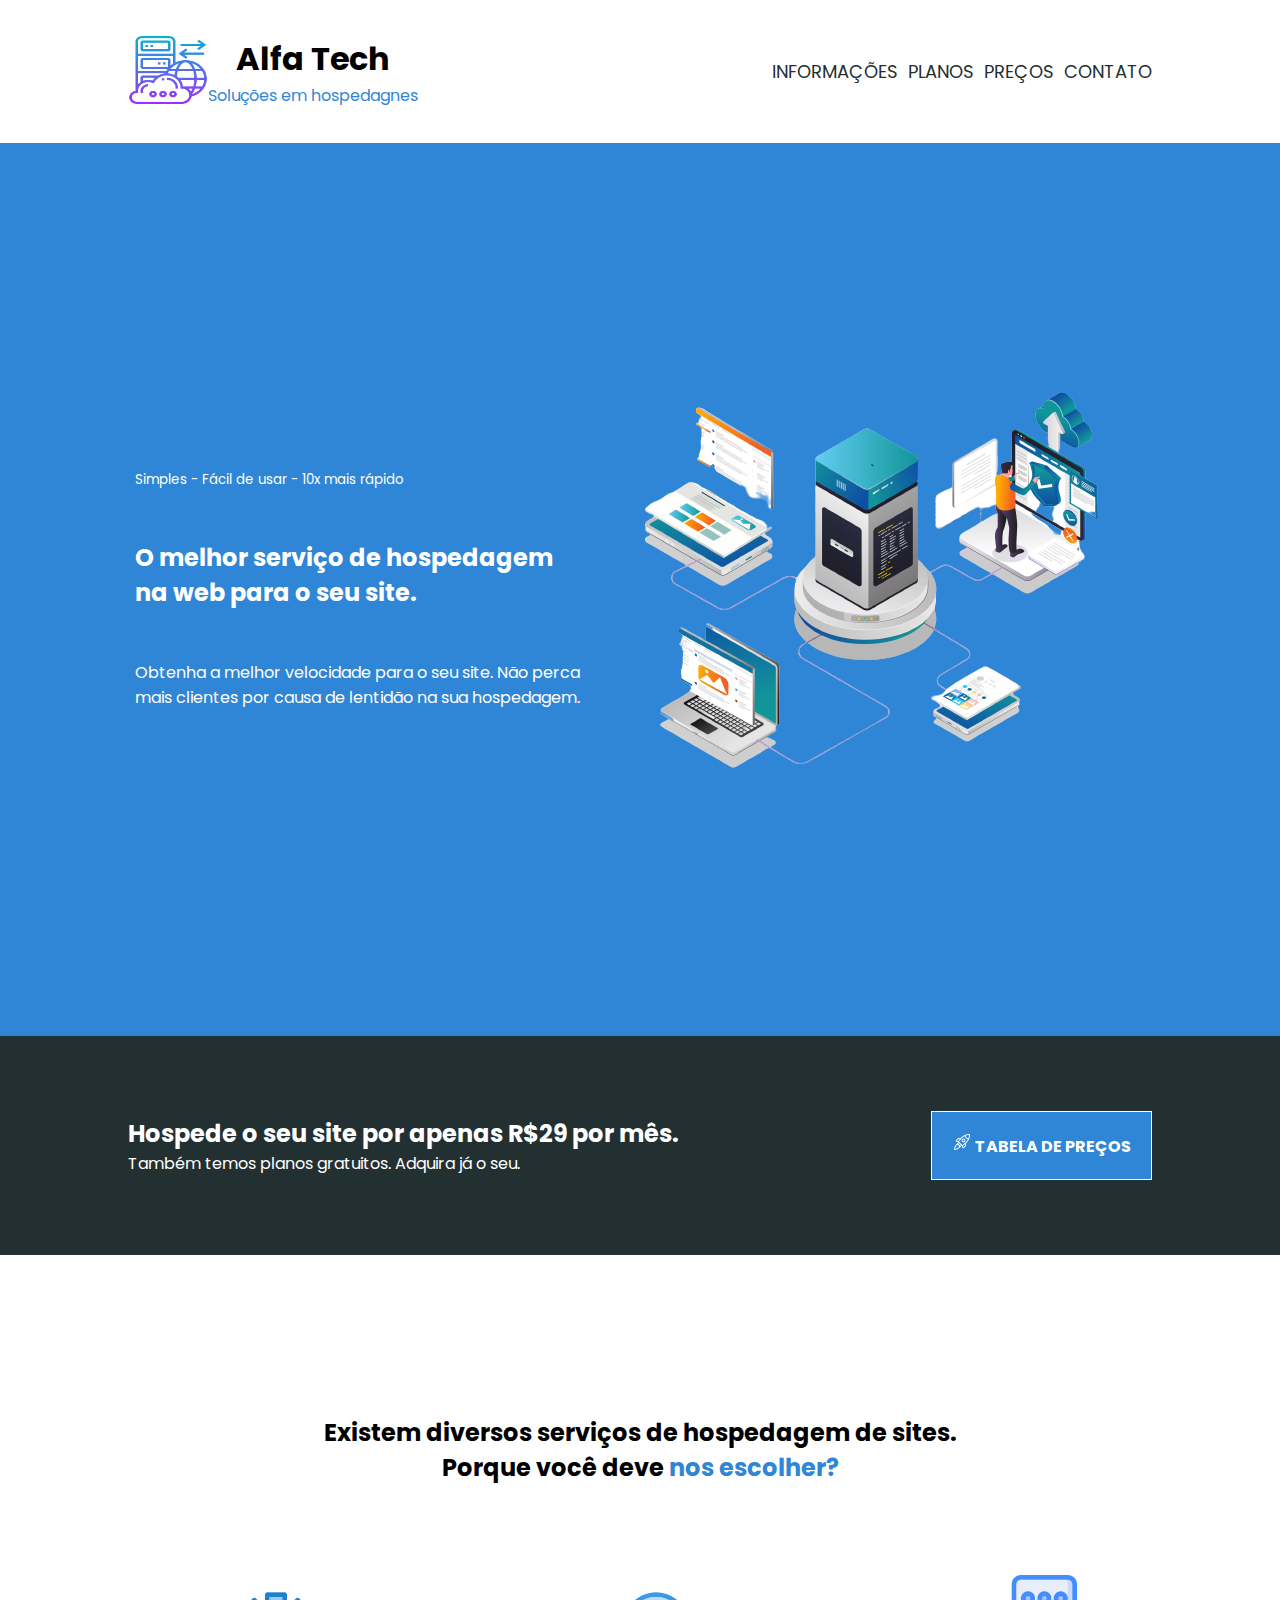
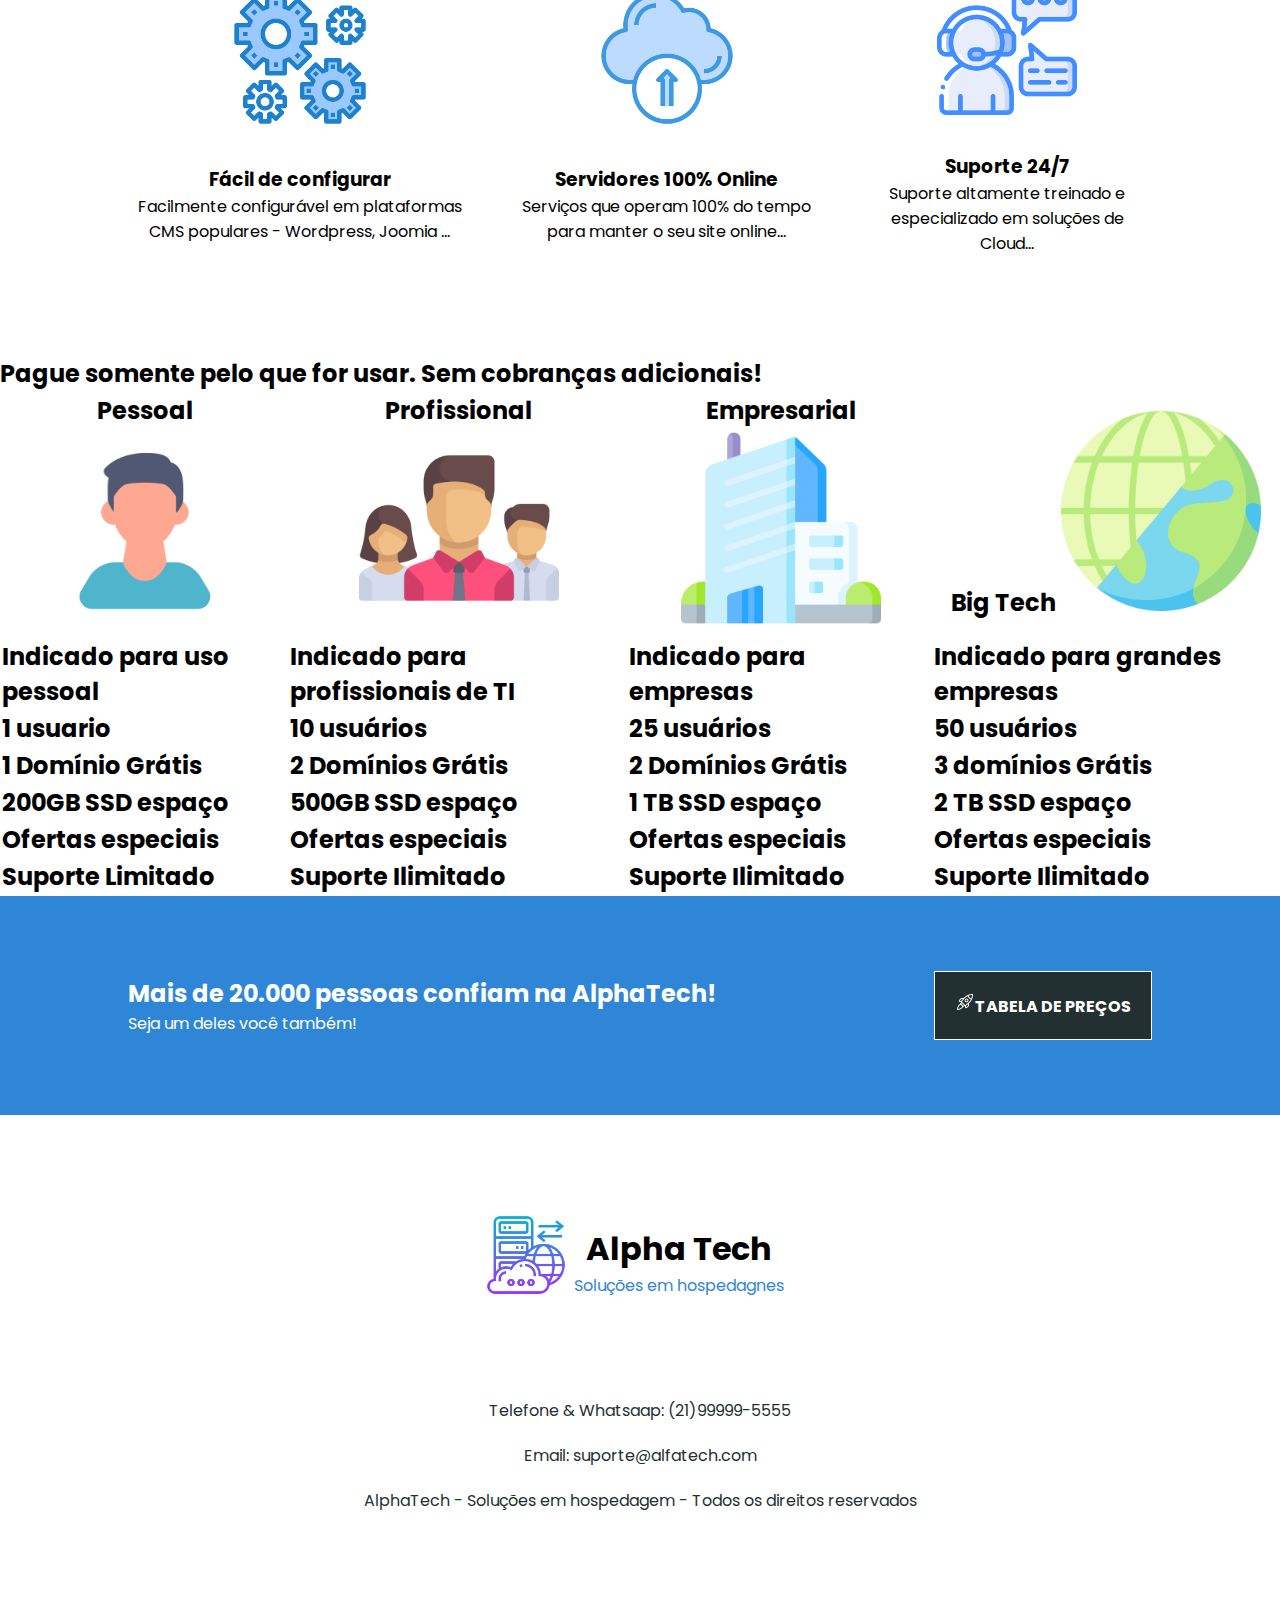
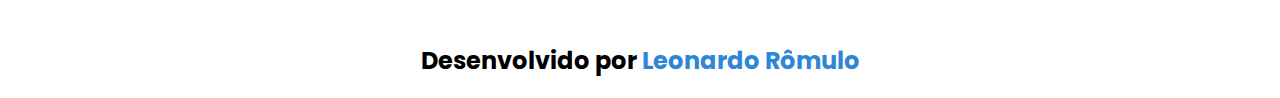
==== index.html @ e64dbf24 "site da AlphaTech" ====
<!DOCTYPE html>
<html lang="pt-nr">
    <head>
        <meta charset="UTF-8">
        <meta name="viewport" content="width=device-width, initial-scale=1.0">
        <title>AlphTaech - Serviços de Hospedagens</title>
        <link rel="stylesheet" href="css/home.css">
    </head>
    <body>
        <header class="container topo">

            <div class="box-logo">
                <img src="assets/logo-icone.png" alt class="img-logo">
                <div class="texto-logo">
                    <h1>Alfa Tech</h1>
                    <p class="slogan">Soluções em hospedagnes</p>
                </div>
            </div>

            <nav class="box-menu">
                <a href="#informacoes">INFORMAÇÕES</a>
                <a href="#planos">PLANOS</a>
                <a href="tabelaDePreços.html">PREÇOS</a>
                <a href="#contatos">CONTATO</a>
            </nav>

        </header>

        <section class="banner" id="banner">

            <div class="container">
                <div class="texto-banner">
                    <small>Simples - Fácil de usar - 10x mais rápido</small>
                    <h2>O melhor serviço de hospedagem na web para o seu
                        site.</h2>
                    <p>Obtenha a melhor velocidade para o seu site. Não perca
                        mais
                        clientes por causa de lentidão na sua hospedagem.</p>

                </div>

                <div class="imagem-banner">
                    <img class="img-banner" src="assets/imagem-banner.png" alt>
                </div>

            </div>

        </section>

        <section class="ads-1">
            <div class="container">
                <div class="texto-ads">
                    <h2>Hospede o seu site por apenas R$29 por mês.</h2>
                    <p>Também temos planos gratuitos. Adquira já o seu.</p>
                </div>
                <div class="btn">
                    <a href="tabelaDePreços.html"><img
                            src="assets/icone-foguete.png" alt> TABELA DE
                        PREÇOS</a>
                </div>
            </div>
        </section>

        <section class="informacoes" id="informacoes">

            <section class="servicos">

                <div class="subtitulo-servicos">
                    <h2>Existem diversos serviços de hospedagem de sites.
                        <br>Porque
                        você deve <span>
                            nos escolher?</span></h2>
                </div>

                <div class="info">

                    <section class="card-1">
                        <img src="assets/icone-engrenagens.png" alt>
                        <h3>Fácil de configurar</h3>
                        <p>Facilmente configurável em plataformas CMS populares
                            -
                            Wordpress,
                            Joomia ...</p>
                    </section>

                    <section class="card-2">
                        <img src="assets/cloud-icone.png" alt>
                        <h3>Servidores 100% Online</h3>
                        <p>Serviços que operam 100% do tempo para manter o seu
                            site
                            online...</p>
                    </section>

                    <section class="card-3">
                        <img src="assets/icone-suporte.png" alt>
                        <h3>Suporte 24/7</h3>
                        <p>Suporte altamente treinado e especializado em
                            soluções de
                            Cloud...</p>
                    </section>

                </div>

            </section>

            <section class="planos" id="planos">
                <h2>Pague somente pelo que for usar. Sem cobranças
                    <table>
                        adicionais!</h2>
                    <thead>
                        <tr>
                            <th>Pessoal <img src="assets/pessoal-icone.png"
                                    alt></th>
                            <th>Profissional <img src="assets/equipe-icone.png"
                                    alt></th>
                            <th>Empresarial <img src="assets/empresa-icone.png"
                                    alt></th>
                            <th>Big Tech <img src="assets/big-tech.png"
                                    alt></th>
                        </tr>
                    </thead>

                    <tbody>

                        <tr>
                            <td>Indicado para uso pessoal</td>
                            <td>Indicado para profissionais de TI</td>
                            <td>Indicado para empresas</td>
                            <td>Indicado para grandes empresas</td>
                        </tr>

                        <tr>
                            <td>1 usuario</td>
                            <td>10 usuários</td>
                            <td>25 usuários</td>
                            <td>50 usuários</td>
                        </tr>

                        <tr>
                            <td>1 Domínio Grátis</td>
                            <td>2 Domínios Grátis</td>
                            <td>2 Domínios Grátis</td>
                            <td>3 domínios Grátis</td>
                        </tr>

                        <tr>
                            <td>200GB SSD espaço</td>
                            <td>500GB SSD espaço</td>
                            <td>1 TB SSD espaço</td>
                            <td>2 TB SSD espaço</td>
                        </tr>

                        <tr>
                            <td>Ofertas especiais</td>
                            <td>Ofertas especiais</td>
                            <td>Ofertas especiais</td>
                            <td>Ofertas especiais</td>
                        </tr>

                        <tr>
                            <td>Suporte Limitado</td>
                            <td>Suporte Ilimitado</td>
                            <td>Suporte Ilimitado</td>
                            <td>Suporte Ilimitado</td>
                        </tr>
                    </tbody>
                </table>
            </section>

            <section class="ads-2">

                <div class="container">
                    <div class="texto-ads">
                        <h2>Mais de 20.000 pessoas confiam na AlphaTech!</h2>
                        <p> Seja um deles você também!</p>
                    </div>
                    <div class="btn-2">
                        <a href="tabelaDePreços.html"><img
                                src="assets/icone-foguete.png" alt>TABELA DE
                            PREÇOS</a>
                    </div>
                </div>
            </section>

            <footer id="contatos">
                <div class="box-logo-rodape">
                    <img src="assets/logo-icone.png" alt
                        class="img-logo-rodape" />
                    <div class="txt-logo-rodape">
                        <h1 >Alpha Tech</h1>
                        <p class="slogan">Soluções em
                            hospedagnes</p>
                    </div>

                </div>
            
            <div class="paragrafo">
                <p>Telefone & Whatsaap: (21)99999-5555</p>
                <p>Email: suporte@alfatech.com</p>
                <p>AlphaTech - Soluções em hospedagem - Todos os
                    direitos
                    reservados</p>
            </div>

        </footer>
        <div class="autor">
            <h2>Desenvolvido por <span>Leonardo Rômulo</span> </h2>
        </div>

    </body>
</html>
---- css/home.css ----
@import url('https://fonts.googleapis.com/css2?family=Inter:ital,opsz,wght@0,14..32,100..900;1,14..32,100..900&family=Poppins:ital,wght@0,100;0,200;0,300;0,400;0,500;0,600;0,700;0,800;0,900;1,100;1,200;1,300;1,400;1,500;1,600;1,700;1,800;1,900&display=swap');


* {
    margin: 0;
    padding: 0;
    box-sizing: border-box;
    font-family: "poppins", sans-serif;
    text-decoration: none;
    margin: 0 auto;
}


/* topo */


.topo{
    width: 100%;
    display: flex;
}

.container {
    padding: 35px 0;
    width: 1024px;
    display: flex;
    flex-wrap: wrap;
    align-items: center;
}

.box-logo {
    display: flex;
    flex-wrap: wrap;
    margin-left: 0;

}

.topo img{
    width: 80px;
    height: 70px;
}

.texto-logo{
    display: flex;
    flex-direction: column;
}



.box-menu {
    display: flex;
    gap: 10px;
    margin-right: 0;
}

.topo  a{
    color: #233032;
    font-size: 18px;
}

.slogan {
    font-size: 16px;
    color: #2f86d6;
}

/* banner */

.banner {
    width: 100%;
    height: 50%;
    background-color: #2f86d6;
    padding: 180px 0;
}

.texto-banner  {
    width: 450px;
    display : flex;
    flex-direction: column;
    align-items: center;
    justify-content: space-evenly;
    color: #fff;
    gap: 50px;
}

.texto-banner small {
    margin-left: 0;
}

.banner img {
    margin-right: 50%;
}

/*  ads 1 */

.ads-1 {
    padding: 40px 0;
    display: flex;
    flex-wrap: wrap;
    justify-content: space-evenly;
    background-color: #233032
    ;
}

.texto-ads {
    margin-left: 0;
    color: #fff;
}

.btn {
    margin-right: 0;
    border: 1px solid #fff;
    background-color: #2f86d6;
    padding: 20px;
}

.btn img {
   padding: 2px;
}

.btn a {
    color: #fff;
    font-weight: bold;
}

/* serviços */

.servicos {
    padding: 100px 0;
    text-align: center;
}

.info {
    width: 1024px;
    display: flex;
    align-items: center;
    justify-content: space-evenly;
    gap: 50px;
}
.info img {
    width: 200px;
    height: 200px;
    padding: 30px;
}
.subtitulo-servicos {
    width: 900px;
    text-align: center;
    margin: 60px auto;
}

 span {
    color: #2f86d6;
}
/* Tabela */

table img{
    width: 200px;
    height: 200px;   
}



/*  ads 2 */
.ads-2 {
    padding: 40px 0;
    display: flex;
    justify-content: space-evenly;
    background-color: #2f86d6;
}

.texto-ads {
    margin-left: 0;
    color: #fff;
}

.btn-2 {
    margin-right: 0;
    border: 1px solid #fff;
    padding: 20px;
    background-color: #233032;
}

.btn-2 img {
   padding: 2px;
}

.btn-2 a {
    color: #fff;
    font-weight: bold;
}

/* footer */
footer {
    padding: 100px 0;
    width: 1024px;
}
.box-logo-rodape {
    display: flex;
    flex-wrap: wrap;
    margin-left: 0;
    margin-bottom: 80px;
}
.box-logo-rodape img {
    width: 80px;
    height: 80px;
}
.txt-logo-rodape {
    display: flex;
    flex-direction: column;
    align-items: center;
    margin-left: -360px;
    padding: 10px;
}
/* paragrafos do rodape */
.paragrafo p {
    padding: 10px;
    width: 1024px;
    margin: 0 auto;
    text-align: center;
    color: #233032;
}

.autor {
    width: 100%;
    padding: 20px 0;
    text-align: center;
}
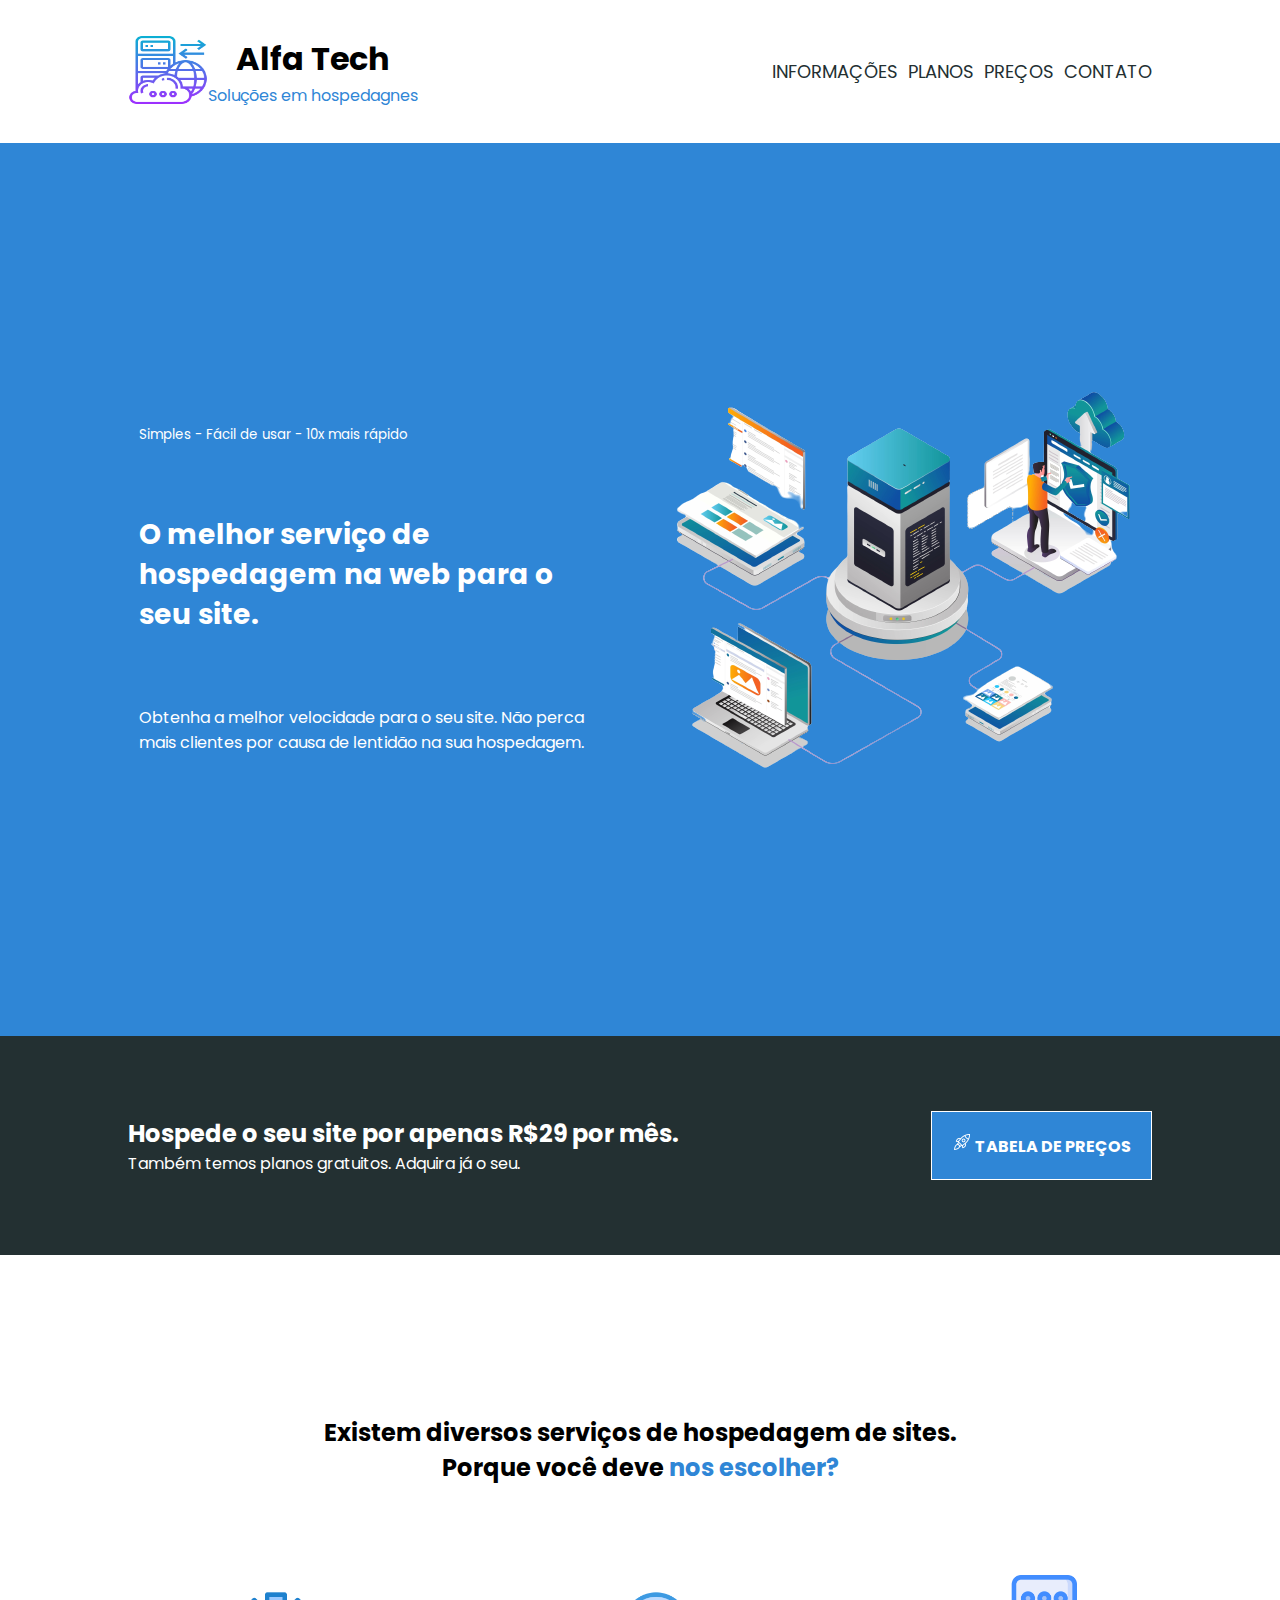
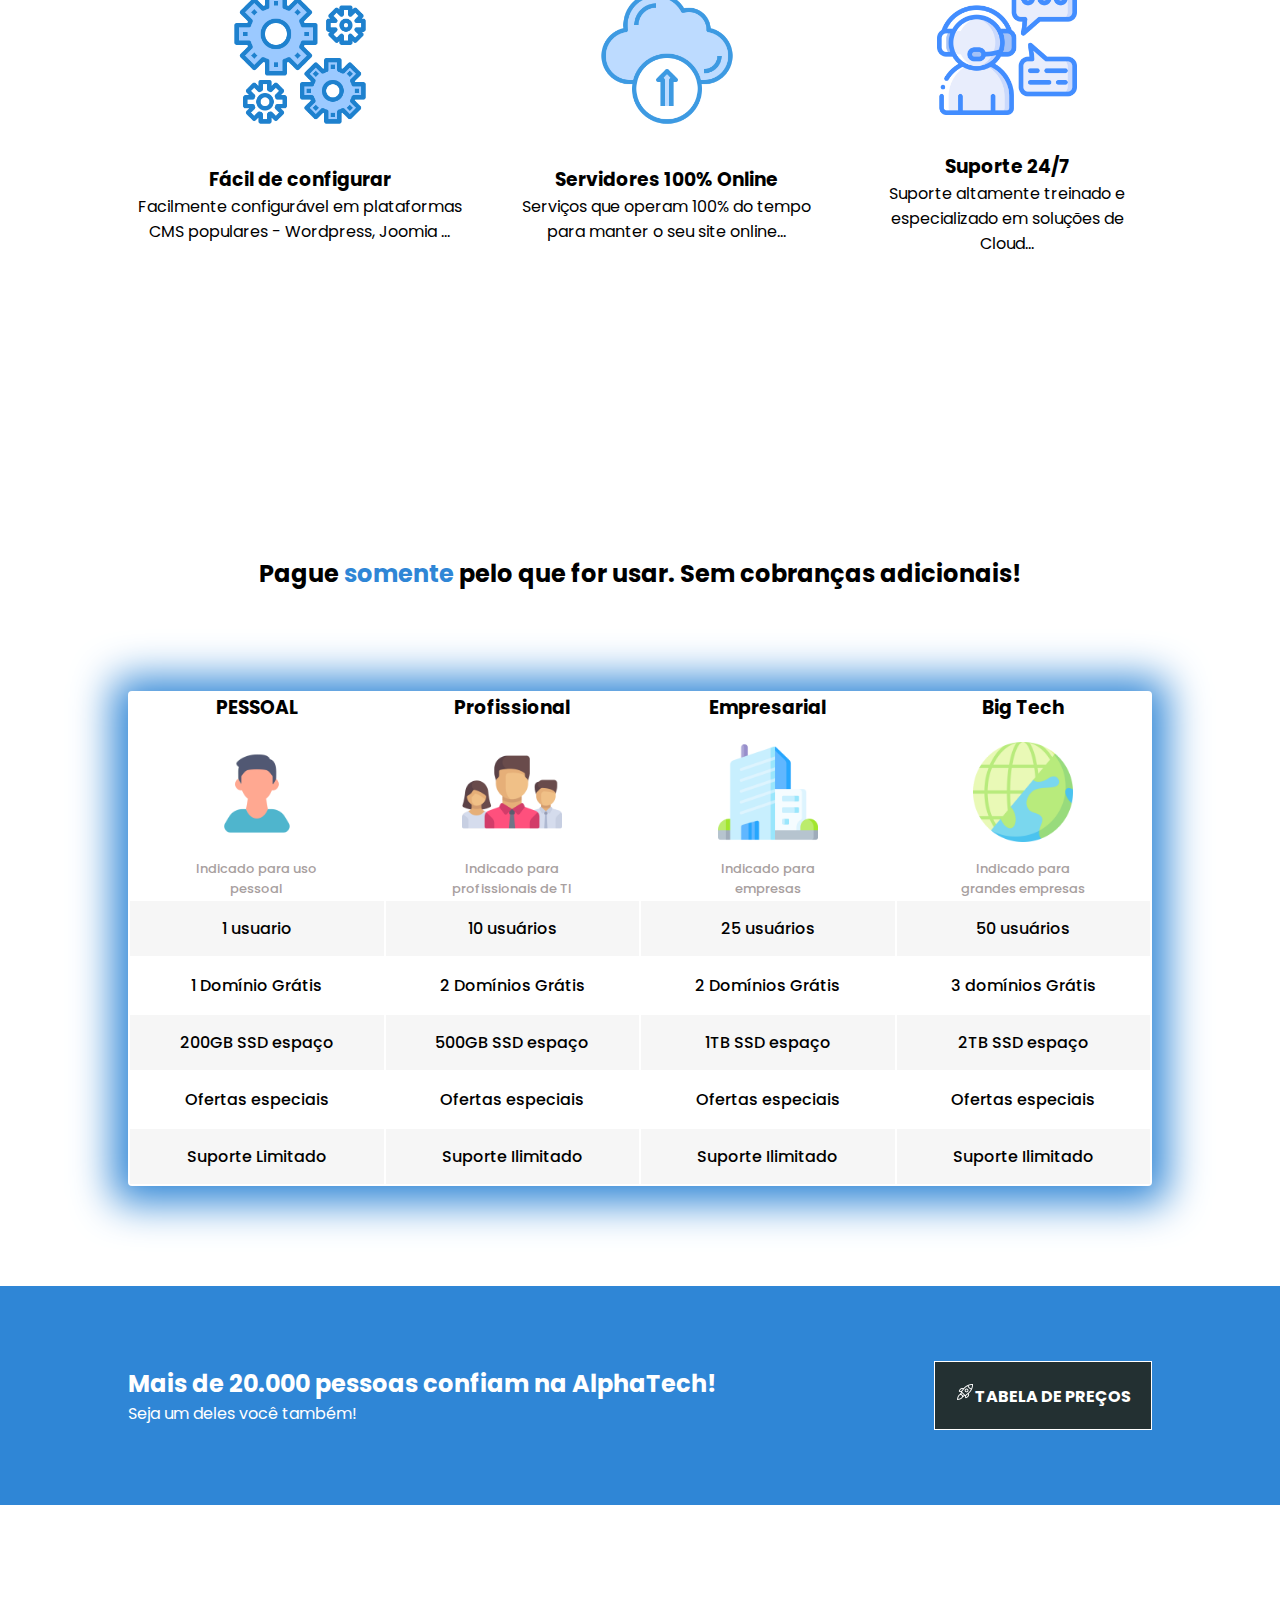
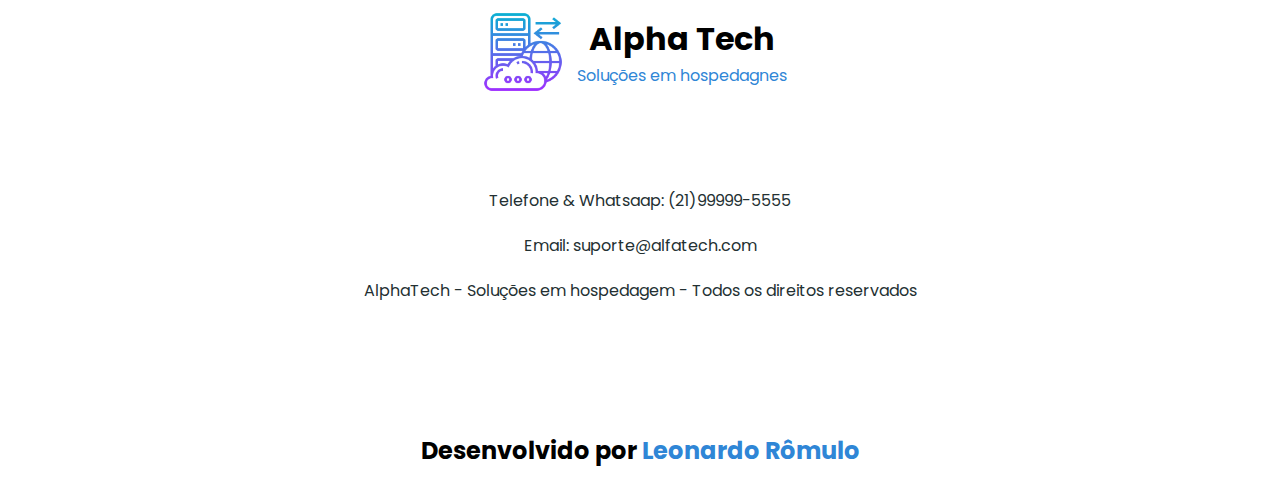
==== commit 8e9a967d: "att index" ====
--- a/index.html
+++ b/index.html
@@ -104,65 +104,76 @@
             </section>
 
             <section class="planos" id="planos">
-                <h2>Pague somente pelo que for usar. Sem cobranças
-                    <table>
-                        adicionais!</h2>
+
+                <h2>Pague <span>somente</span> pelo que for usar. Sem cobranças
+                    adicionais!</h2>
+
+                <table>
+
                     <thead>
                         <tr>
-                            <th>Pessoal <img src="assets/pessoal-icone.png"
-                                    alt></th>
-                            <th>Profissional <img src="assets/equipe-icone.png"
-                                    alt></th>
-                            <th>Empresarial <img src="assets/empresa-icone.png"
-                                    alt></th>
-                            <th>Big Tech <img src="assets/big-tech.png"
-                                    alt></th>
+                            <th>
+                                <h3>PESSOAL</h3>
+                                <img src="assets/pessoal-icone.png" alt>
+                                <p>Indicado para uso pessoal</p>
+                            </th>
+
+                            <th>
+                                <h3>Profissional</h3>
+                                <img src="assets/equipe-icone.png" alt>
+                                <p>Indicado para profissionais de TI</p>
+                            </th>
+
+                            <th>
+                                <h3>Empresarial</h3>
+                                <img src="assets/empresa-icone.png" alt>
+                                <p>Indicado para empresas</p>
+                            </th>
+                            <th>
+                                <h3>Big Tech</h3>
+                                <img src="assets/big-tech.png" alt>
+                                <p>Indicado para grandes empresas</p>
+                            </th>
                         </tr>
                     </thead>
 
                     <tbody>
 
-                        <tr>
-                            <td>Indicado para uso pessoal</td>
-                            <td>Indicado para profissionais de TI</td>
-                            <td>Indicado para empresas</td>
-                            <td>Indicado para grandes empresas</td>
-                        </tr>
-
-                        <tr>
+                        <tr class="linha-impar">
                             <td>1 usuario</td>
                             <td>10 usuários</td>
                             <td>25 usuários</td>
                             <td>50 usuários</td>
                         </tr>
 
-                        <tr>
+                        <tr class="linha-par">
                             <td>1 Domínio Grátis</td>
                             <td>2 Domínios Grátis</td>
                             <td>2 Domínios Grátis</td>
                             <td>3 domínios Grátis</td>
                         </tr>
 
-                        <tr>
+                        <tr class="linha-impar">
                             <td>200GB SSD espaço</td>
                             <td>500GB SSD espaço</td>
-                            <td>1 TB SSD espaço</td>
-                            <td>2 TB SSD espaço</td>
-                        </tr>
-
-                        <tr>
-                            <td>Ofertas especiais</td>
-                            <td>Ofertas especiais</td>
-                            <td>Ofertas especiais</td>
-                            <td>Ofertas especiais</td>
-                        </tr>
-
-                        <tr>
+                            <td>1TB SSD espaço</td>
+                            <td>2TB SSD espaço</td>
+                        </tr>
+
+                        <tr class="linha-par">
+                            <td>Ofertas especiais</td>
+                            <td>Ofertas especiais</td>
+                            <td>Ofertas especiais</td>
+                            <td>Ofertas especiais</td>
+                        </tr>
+
+                        <tr class="linha-impar">
                             <td>Suporte Limitado</td>
                             <td>Suporte Ilimitado</td>
                             <td>Suporte Ilimitado</td>
                             <td>Suporte Ilimitado</td>
                         </tr>
+
                     </tbody>
                 </table>
             </section>
@@ -187,25 +198,24 @@
                     <img src="assets/logo-icone.png" alt
                         class="img-logo-rodape" />
                     <div class="txt-logo-rodape">
-                        <h1 >Alpha Tech</h1>
+                        <h1>Alpha Tech</h1>
                         <p class="slogan">Soluções em
                             hospedagnes</p>
                     </div>
-
-                </div>
-            
-            <div class="paragrafo">
-                <p>Telefone & Whatsaap: (21)99999-5555</p>
-                <p>Email: suporte@alfatech.com</p>
-                <p>AlphaTech - Soluções em hospedagem - Todos os
-                    direitos
-                    reservados</p>
-            </div>
-
-        </footer>
-        <div class="autor">
-            <h2>Desenvolvido por <span>Leonardo Rômulo</span> </h2>
-        </div>
-
-    </body>
-</html>+                </div>
+
+                <div class="paragrafo">
+                    <p>Telefone & Whatsaap: (21)99999-5555</p>
+                    <p>Email: suporte@alfatech.com</p>
+                    <p>AlphaTech - Soluções em hospedagem - Todos os
+                        direitos
+                        reservados</p>
+                </div>
+
+            </footer>
+            <div class="autor">
+                <h2>Desenvolvido por <span>Leonardo Rômulo</span> </h2>
+            </div>
+
+        </body>
+    </html>--- a/css/home.css
+++ b/css/home.css
@@ -14,7 +14,7 @@
 /* topo */
 
 
-.topo{
+.topo {
     width: 100%;
     display: flex;
 }
@@ -34,12 +34,12 @@
 
 }
 
-.topo img{
+.topo img {
     width: 80px;
     height: 70px;
 }
 
-.texto-logo{
+.texto-logo {
     display: flex;
     flex-direction: column;
 }
@@ -52,7 +52,7 @@
     margin-right: 0;
 }
 
-.topo  a{
+.topo a {
     color: #233032;
     font-size: 18px;
 }
@@ -71,9 +71,9 @@
     padding: 180px 0;
 }
 
-.texto-banner  {
-    width: 450px;
-    display : flex;
+.texto-banner {
+    width: 470px;
+    display: flex;
     flex-direction: column;
     align-items: center;
     justify-content: space-evenly;
@@ -81,12 +81,19 @@
     gap: 50px;
 }
 
+.texto-banner h2 {
+    font-size: 28px;
+    line-height: 40px;
+    margin: 20px 0;
+}
+
 .texto-banner small {
     margin-left: 0;
 }
 
-.banner img {
-    margin-right: 50%;
+.imagem-banner {
+    width: 50%;
+
 }
 
 /*  ads 1 */
@@ -96,8 +103,7 @@
     display: flex;
     flex-wrap: wrap;
     justify-content: space-evenly;
-    background-color: #233032
-    ;
+    background-color: #233032;
 }
 
 .texto-ads {
@@ -113,7 +119,7 @@
 }
 
 .btn img {
-   padding: 2px;
+    padding: 2px;
 }
 
 .btn a {
@@ -135,25 +141,79 @@
     justify-content: space-evenly;
     gap: 50px;
 }
+
 .info img {
     width: 200px;
     height: 200px;
     padding: 30px;
 }
+
 .subtitulo-servicos {
     width: 900px;
     text-align: center;
     margin: 60px auto;
 }
 
- span {
+span {
     color: #2f86d6;
 }
+
 /* Tabela */
-
-table img{
-    width: 200px;
-    height: 200px;   
+.planos {
+    margin: 100px;
+}
+
+.planos h2 {
+    width: 1024px;
+    text-align: center;
+    padding: 100px;
+}
+
+table {
+    width: 1024px;
+    border-radius: 4px;
+    margin: 0 auto;
+     box-shadow: 0px 2px 40px 15px rgba(47,134,214,1);
+}
+
+table thead th {
+    text-align: center;
+    margin: auto;
+    background-color: #fff;
+}
+
+table thead th h3 {
+    margin-bottom: 20px;
+}
+
+table thead th img {
+    width: 100px;
+    margin: auto;
+}
+
+table thead th p {
+    max-width: 150px;
+    margin: auto;
+    padding-top: 10px;
+    font-size: 13px;
+    font-weight: 500;
+    color: #a89f9f;
+}
+
+table tbody td {
+    width: 250px;
+    max-width: 1024px;
+    text-align: center;
+    font-weight: 500;
+    padding: 15px;
+}
+
+.linha-impar {
+    background-color: #f6f6f6;
+}
+
+.linha-par {
+    background-color: #fff;
 }
 
 
@@ -179,7 +239,7 @@
 }
 
 .btn-2 img {
-   padding: 2px;
+    padding: 2px;
 }
 
 .btn-2 a {
@@ -192,23 +252,28 @@
     padding: 100px 0;
     width: 1024px;
 }
+
 .box-logo-rodape {
-    display: flex;
-    flex-wrap: wrap;
-    margin-left: 0;
+    width: 320px;
+    display: flex;
+    flex-wrap: wrap;
+    align-items: center;
     margin-bottom: 80px;
 }
+
 .box-logo-rodape img {
     width: 80px;
     height: 80px;
 }
+
 .txt-logo-rodape {
     display: flex;
     flex-direction: column;
     align-items: center;
-    margin-left: -360px;
+    margin-left: 0;
     padding: 10px;
 }
+
 /* paragrafos do rodape */
 .paragrafo p {
     padding: 10px;
@@ -222,4 +287,4 @@
     width: 100%;
     padding: 20px 0;
     text-align: center;
-}
+}